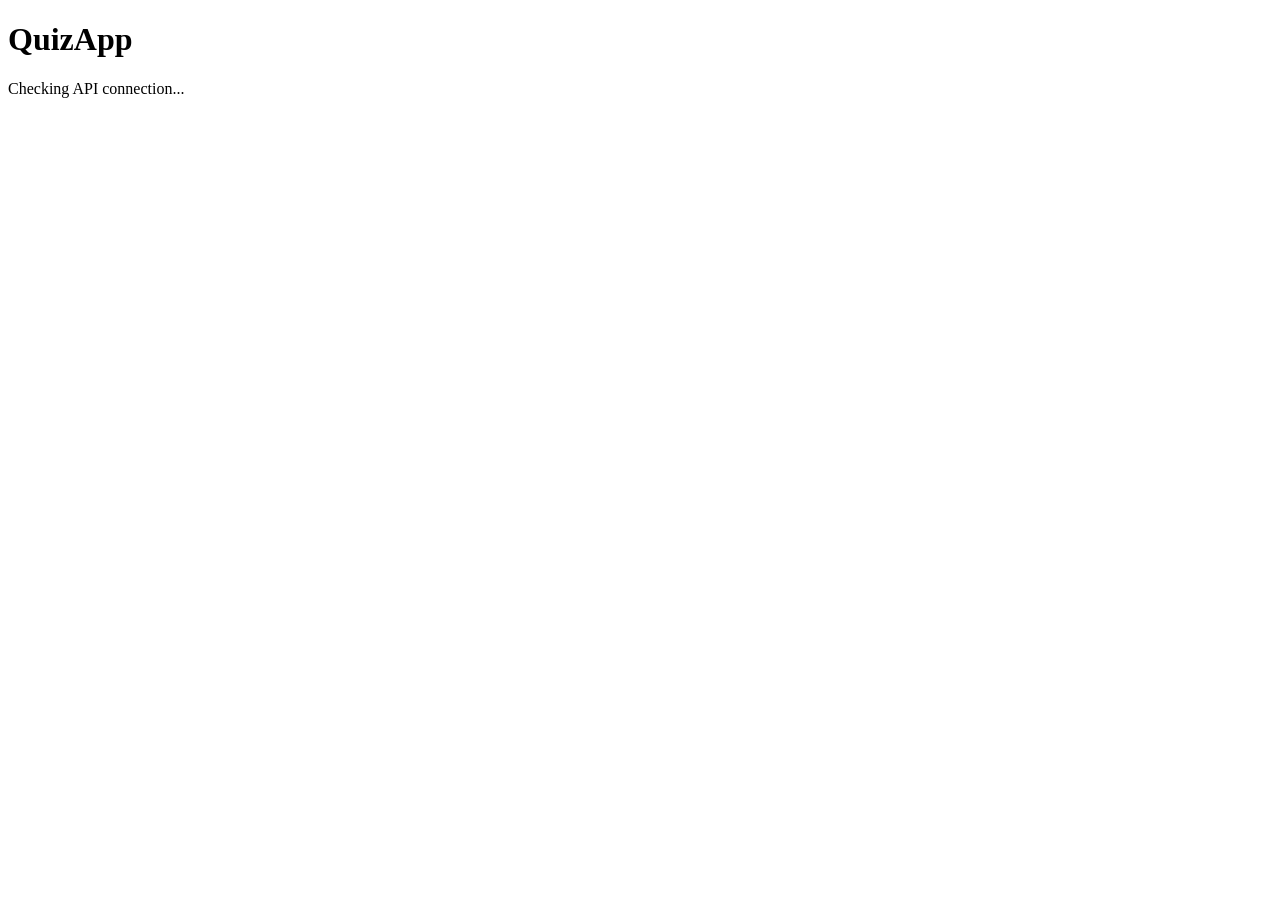
==== static/index.html @ d95923f0 "feat: serve frontend as static files from FastAPI" ====
<!doctype html>
<html lang="en">
<head>
  <meta charset="utf-8" />
  <meta name="viewport" content="width=device-width, initial-scale=1" />
  <title>QuizApp</title>
  <link rel="stylesheet" href="/style.css" />
</head>
<body>
  <h1>QuizApp</h1>
  <p id="status">Checking API connection...</p>

  <script src="/app.js"></script>
</body>
</html>
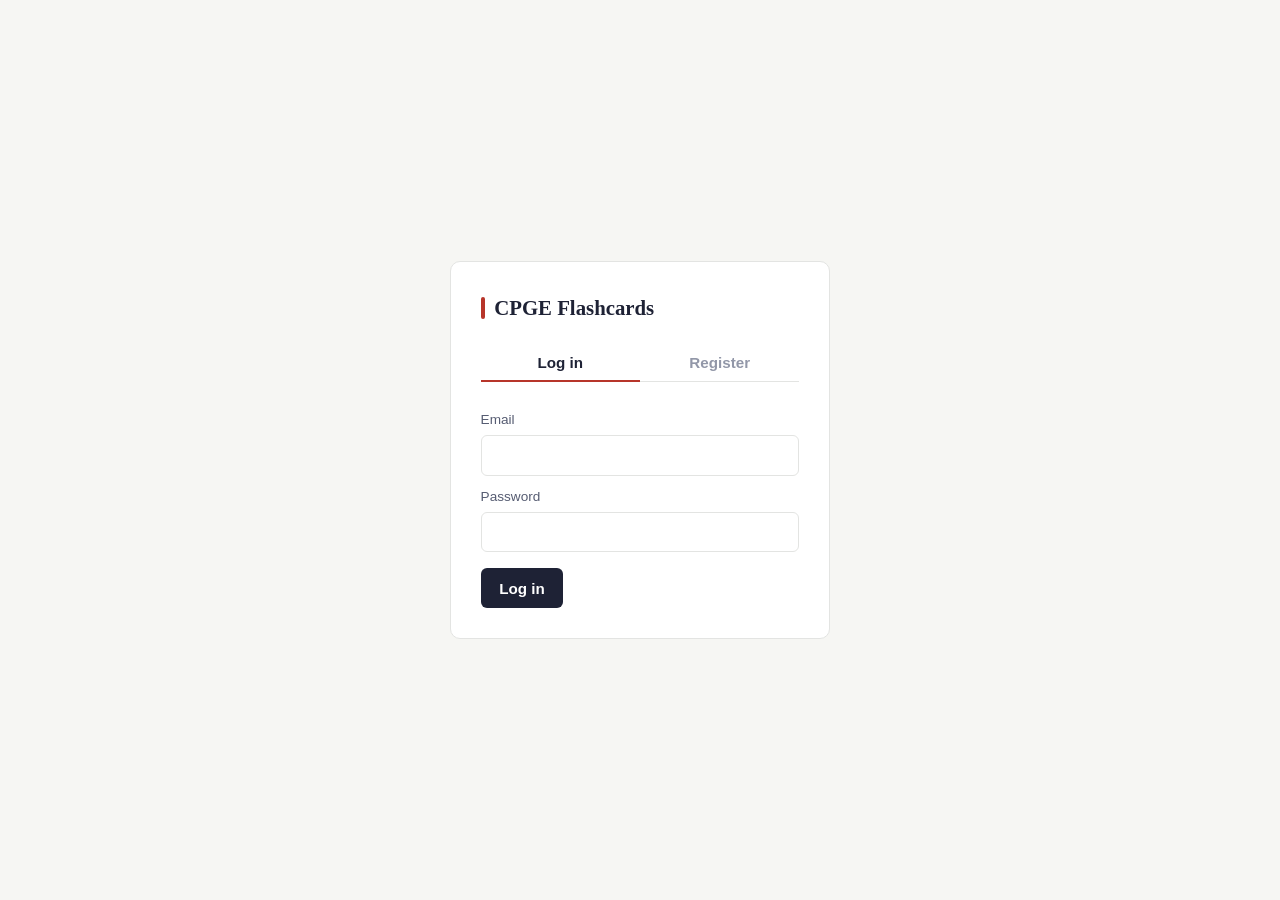
==== commit dc707b4e: "feat: add complete frontend (auth, dashboard, deck/card management, study mode)" ====
--- a/static/index.html
+++ b/static/index.html
@@ -1,15 +1,51 @@
-<!doctype html>
+<!DOCTYPE html>
 <html lang="en">
 <head>
-  <meta charset="utf-8" />
-  <meta name="viewport" content="width=device-width, initial-scale=1" />
-  <title>QuizApp</title>
-  <link rel="stylesheet" href="/style.css" />
+  <meta charset="UTF-8">
+  <meta name="viewport" content="width=device-width, initial-scale=1.0">
+  <meta name="theme-color" content="#1e2235">
+  <title>CPGE Flashcards -- Log in</title>
+  <link rel="stylesheet" href="style.css">
 </head>
 <body>
-  <h1>QuizApp</h1>
-  <p id="status">Checking API connection...</p>
 
-  <script src="/app.js"></script>
+  <div class="auth-page">
+    <div class="auth-card">
+      <h1 class="app-title">CPGE Flashcards</h1>
+
+      <div class="tabs">
+        <button type="button" class="tab-btn active" id="tab-login">Log in</button>
+        <button type="button" class="tab-btn" id="tab-register">Register</button>
+      </div>
+
+      <div id="error-box" class="error-box hidden"></div>
+
+      <form id="login-form" class="auth-form">
+        <label for="login-email">Email</label>
+        <input type="email" id="login-email" required autocomplete="username">
+
+        <label for="login-password">Password</label>
+        <input type="password" id="login-password" required autocomplete="current-password">
+
+        <button type="submit" class="btn btn-primary" id="login-submit">Log in</button>
+      </form>
+
+      <form id="register-form" class="auth-form hidden">
+        <label for="register-name">Full name (optional)</label>
+        <input type="text" id="register-name" autocomplete="name">
+
+        <label for="register-email">Email</label>
+        <input type="email" id="register-email" required autocomplete="username">
+
+        <label for="register-password">Password</label>
+        <input type="password" id="register-password" required autocomplete="new-password" minlength="6">
+
+        <button type="submit" class="btn btn-primary" id="register-submit">Create account</button>
+      </form>
+    </div>
+  </div>
+
+  <script src="api.js"></script>
+  <script src="auth.js"></script>
 </body>
-</html>+</html>
--- a/static/style.css
+++ b/static/style.css
@@ -0,0 +1,735 @@
+/* ===================================================================
+   CPGE Flashcards -- stylesheet
+   A quiet, paper-inspired palette with the motion concentrated in a
+   few places that actually mean something: flipping a card, opening
+   an edit form, confirming something just changed.
+   =================================================================== */
+
+:root {
+  --paper: #f6f6f3;
+  --paper-card: #ffffff;
+
+  --ink: #1e2235;
+  --ink-soft: #565c72;
+  --ink-faint: #9297a8;
+
+  --border: #e3e4e2;
+  --hover-bg: #eef0eb;
+
+  --red: #b7352a;
+  --red-dark: #8f2a21;
+  --red-bg: #fbeae8;
+
+  --green: #2f6b4f;
+  --green-bg: #e7f2ec;
+
+  --radius-sm: 6px;
+  --radius: 10px;
+
+  --shadow-card: 0 14px 34px rgba(30, 34, 53, 0.16);
+
+  --font-serif: "Iowan Old Style", "Palatino Linotype", Palatino, "Book Antiqua", Georgia, serif;
+  --font-sans: -apple-system, BlinkMacSystemFont, "Segoe UI", Roboto, "Helvetica Neue", Arial, sans-serif;
+
+  --ease: cubic-bezier(0.4, 0.2, 0.2, 1);
+}
+
+@media (prefers-reduced-motion: reduce) {
+  * {
+    animation-duration: 0.001ms !important;
+    animation-iteration-count: 1 !important;
+    transition-duration: 0.001ms !important;
+  }
+}
+
+* {
+  box-sizing: border-box;
+}
+
+html {
+  -webkit-text-size-adjust: 100%;
+}
+
+body {
+  margin: 0;
+  font-family: var(--font-sans);
+  background: var(--paper);
+  color: var(--ink);
+  line-height: 1.55;
+  -webkit-font-smoothing: antialiased;
+  animation: pageFade 0.3s ease;
+}
+
+@keyframes pageFade {
+  from { opacity: 0; }
+  to { opacity: 1; }
+}
+
+h1, h2, h3 {
+  font-family: var(--font-serif);
+  font-weight: 600;
+  margin: 0 0 0.5rem 0;
+  color: var(--ink);
+}
+
+p {
+  margin: 0 0 0.75rem 0;
+}
+
+a {
+  color: var(--ink);
+}
+
+.hidden {
+  display: none !important;
+}
+
+.muted {
+  color: var(--ink-faint);
+}
+
+:focus-visible {
+  outline: 2px solid var(--red);
+  outline-offset: 2px;
+}
+
+/* ---------------------------------------------------------------
+   Reusable entrance animations
+   --------------------------------------------------------------- */
+
+@keyframes fadeInUp {
+  from { opacity: 0; transform: translateY(8px); }
+  to { opacity: 1; transform: translateY(0); }
+}
+
+@keyframes fadeOutDown {
+  to { opacity: 0; transform: translateY(6px); }
+}
+
+.anim-fade-in {
+  animation: fadeInUp 0.22s var(--ease) both;
+}
+
+.anim-fade-out {
+  animation: fadeOutDown 0.15s var(--ease) both;
+}
+
+/* A brief, quiet highlight for a row that was just created or edited --
+   feedback that answers the action that caused it, not decoration. */
+@keyframes flashAdd {
+  0% { background-color: rgba(183, 53, 42, 0.1); }
+  100% { background-color: transparent; }
+}
+
+@keyframes flashUpdate {
+  0% { background-color: rgba(47, 107, 79, 0.12); }
+  100% { background-color: transparent; }
+}
+
+.just-added {
+  animation: flashAdd 1s ease;
+}
+
+.just-updated {
+  animation: flashUpdate 1s ease;
+}
+
+/* ---------------------------------------------------------------
+   Buttons
+   --------------------------------------------------------------- */
+
+.btn {
+  font-family: var(--font-sans);
+  font-size: 0.95rem;
+  font-weight: 600;
+  padding: 0.65rem 1.1rem;
+  border-radius: var(--radius-sm);
+  border: 1px solid transparent;
+  cursor: pointer;
+  transition: transform 0.08s ease, background 0.15s ease, opacity 0.15s ease, border-color 0.15s ease;
+  white-space: nowrap;
+}
+
+.btn:active {
+  transform: scale(0.97);
+}
+
+.btn:disabled {
+  opacity: 0.5;
+  cursor: not-allowed;
+  transform: none;
+}
+
+.btn-primary {
+  background: var(--ink);
+  color: #fff;
+}
+
+.btn-primary:hover:not(:disabled) {
+  background: #2b3050;
+}
+
+.btn-secondary {
+  background: transparent;
+  color: var(--ink);
+  border-color: var(--border);
+}
+
+.btn-secondary:hover:not(:disabled) {
+  background: var(--hover-bg);
+}
+
+.btn-ghost {
+  background: transparent;
+  color: var(--ink-soft);
+  border-color: transparent;
+  padding: 0.5rem 0.75rem;
+}
+
+.btn-ghost:hover:not(:disabled) {
+  color: var(--ink);
+}
+
+.btn-danger {
+  background: transparent;
+  color: var(--red-dark);
+  border-color: var(--red-bg);
+}
+
+.btn-danger:hover:not(:disabled) {
+  background: var(--red-bg);
+}
+
+.btn-lg {
+  padding: 0.85rem 1.75rem;
+  font-size: 1.05rem;
+}
+
+.btn-sm {
+  padding: 0.4rem 0.7rem;
+  font-size: 0.85rem;
+}
+
+.back-btn {
+  text-decoration: none;
+  display: inline-flex;
+  align-items: center;
+}
+
+/* ---------------------------------------------------------------
+   Forms
+   --------------------------------------------------------------- */
+
+label {
+  display: block;
+  font-size: 0.85rem;
+  color: var(--ink-soft);
+  margin: 0.6rem 0 0.3rem 0;
+}
+
+input[type="text"],
+input[type="email"],
+input[type="password"],
+textarea {
+  width: 100%;
+  font-family: var(--font-sans);
+  font-size: 1rem;
+  padding: 0.65rem 0.75rem;
+  border: 1px solid var(--border);
+  border-radius: var(--radius-sm);
+  background: #fff;
+  color: var(--ink);
+  transition: border-color 0.15s ease;
+}
+
+input:focus,
+textarea:focus {
+  outline: 2px solid var(--red);
+  outline-offset: 1px;
+  border-color: var(--red);
+}
+
+textarea {
+  resize: vertical;
+  font-family: inherit;
+}
+
+.auth-form,
+.stacked-form {
+  display: flex;
+  flex-direction: column;
+}
+
+.auth-form .btn,
+.stacked-form .btn {
+  margin-top: 1rem;
+  align-self: flex-start;
+}
+
+.inline-form {
+  display: flex;
+  flex-wrap: wrap;
+  gap: 0.6rem;
+  margin-top: 0.75rem;
+}
+
+.inline-form input {
+  flex: 1 1 200px;
+}
+
+.form-row-buttons {
+  display: flex;
+  gap: 0.6rem;
+  margin-top: 0.6rem;
+}
+
+/* Smooth open/close for edit forms -- a CSS grid trick that animates
+   to and from "auto" height without any JS measuring. */
+.collapsible {
+  display: grid;
+  grid-template-rows: 0fr;
+  transition: grid-template-rows 0.28s var(--ease);
+}
+
+.collapsible.open {
+  grid-template-rows: 1fr;
+}
+
+.collapsible-inner {
+  overflow: hidden;
+  min-height: 0;
+}
+
+.collapsible-inner > .inline-form,
+.collapsible-inner > .stacked-form {
+  padding-top: 0.75rem;
+}
+
+/* ---------------------------------------------------------------
+   Error / message boxes
+   --------------------------------------------------------------- */
+
+.error-box {
+  background: var(--red-bg);
+  color: var(--red-dark);
+  border-left: 3px solid var(--red);
+  padding: 0.65rem 0.9rem;
+  border-radius: var(--radius-sm);
+  font-size: 0.9rem;
+  margin: 0.75rem 0;
+}
+
+/* ---------------------------------------------------------------
+   Shell / layout
+   --------------------------------------------------------------- */
+
+.topbar {
+  display: flex;
+  align-items: center;
+  justify-content: space-between;
+  gap: 0.75rem;
+  padding: 0.9rem 1.1rem;
+  background: var(--paper-card);
+  border-bottom: 1px solid var(--border);
+  position: sticky;
+  top: 0;
+  z-index: 10;
+}
+
+.topbar-right {
+  display: flex;
+  align-items: center;
+  gap: 0.75rem;
+}
+
+.brand {
+  font-family: var(--font-serif);
+  font-size: 1.15rem;
+  font-weight: 600;
+  color: var(--ink);
+  display: flex;
+  align-items: center;
+  gap: 0.55rem;
+  white-space: nowrap;
+  overflow: hidden;
+  text-overflow: ellipsis;
+}
+
+.brand::before {
+  content: "";
+  display: inline-block;
+  width: 4px;
+  height: 1.2em;
+  background: var(--red);
+  border-radius: 2px;
+  flex-shrink: 0;
+}
+
+.user-greeting {
+  color: var(--ink-soft);
+  font-size: 0.9rem;
+  display: none;
+}
+
+.container {
+  max-width: 640px;
+  margin: 0 auto;
+  padding: 1.4rem 1.1rem 3rem 1.1rem;
+}
+
+.panel {
+  background: var(--paper-card);
+  border: 1px solid var(--border);
+  border-radius: var(--radius);
+  padding: 1.25rem 1.3rem;
+  margin-bottom: 1.4rem;
+}
+
+.panel h2 {
+  font-size: 1.05rem;
+}
+
+@media (min-width: 640px) {
+  .user-greeting {
+    display: inline;
+  }
+}
+
+/* ---------------------------------------------------------------
+   Auth page
+   --------------------------------------------------------------- */
+
+.auth-page {
+  min-height: 100vh;
+  display: flex;
+  align-items: center;
+  justify-content: center;
+  padding: 1.5rem;
+}
+
+.auth-card {
+  background: var(--paper-card);
+  border: 1px solid var(--border);
+  border-radius: var(--radius);
+  padding: 1.85rem;
+  width: 100%;
+  max-width: 380px;
+}
+
+.app-title {
+  font-size: 1.3rem;
+  margin-bottom: 1.25rem;
+  display: flex;
+  align-items: center;
+  gap: 0.6rem;
+}
+
+.app-title::before {
+  content: "";
+  display: inline-block;
+  width: 4px;
+  height: 1.1em;
+  background: var(--red);
+  border-radius: 2px;
+}
+
+.tabs {
+  display: flex;
+  border-bottom: 1px solid var(--border);
+  margin-bottom: 1.1rem;
+}
+
+.tab-btn {
+  flex: 1;
+  background: none;
+  border: none;
+  padding: 0.6rem 0.4rem;
+  font-family: var(--font-sans);
+  font-size: 0.95rem;
+  font-weight: 600;
+  color: var(--ink-faint);
+  cursor: pointer;
+  border-bottom: 2px solid transparent;
+  margin-bottom: -1px;
+  transition: color 0.15s ease, border-color 0.15s ease;
+}
+
+.tab-btn.active {
+  color: var(--ink);
+  border-bottom-color: var(--red);
+}
+
+.auth-form {
+  position: relative;
+}
+
+/* ---------------------------------------------------------------
+   Dashboard: deck list
+   --------------------------------------------------------------- */
+
+.deck-grid {
+  display: flex;
+  flex-direction: column;
+}
+
+.deck-card {
+  display: block;
+  text-decoration: none;
+  color: inherit;
+  padding: 0.9rem 0.3rem;
+  border-bottom: 1px solid var(--border);
+  border-radius: var(--radius-sm);
+  transition: background 0.15s ease, transform 0.15s ease;
+}
+
+.deck-card:last-child {
+  border-bottom: none;
+}
+
+.deck-card:hover,
+.deck-card:focus-visible {
+  background: var(--hover-bg);
+  transform: translateX(4px);
+}
+
+.deck-card h3 {
+  font-size: 1.05rem;
+  margin-bottom: 0.2rem;
+}
+
+.deck-card p {
+  font-size: 0.9rem;
+  color: var(--ink-soft);
+  margin-bottom: 0.3rem;
+}
+
+.deck-meta {
+  font-size: 0.78rem;
+  color: var(--ink-faint);
+}
+
+.pagination {
+  display: flex;
+  align-items: center;
+  justify-content: space-between;
+  margin-top: 1rem;
+  padding-top: 0.9rem;
+  border-top: 1px solid var(--border);
+}
+
+.page-info {
+  font-size: 0.85rem;
+  color: var(--ink-soft);
+}
+
+/* ---------------------------------------------------------------
+   Deck view
+   --------------------------------------------------------------- */
+
+.deck-header {
+  display: flex;
+  flex-wrap: wrap;
+  justify-content: space-between;
+  align-items: flex-start;
+  gap: 0.75rem;
+  border-radius: var(--radius-sm);
+}
+
+.deck-header h2 {
+  font-size: 1.3rem;
+  word-break: break-word;
+}
+
+.deck-actions {
+  display: flex;
+  flex-wrap: wrap;
+  gap: 0.5rem;
+}
+
+.cards-list {
+  display: flex;
+  flex-direction: column;
+}
+
+.card-item {
+  border-bottom: 1px solid var(--border);
+  border-radius: var(--radius-sm);
+  transition: background 0.15s ease;
+}
+
+.card-item:last-child {
+  border-bottom: none;
+}
+
+.card-view {
+  padding: 0.85rem 0.3rem;
+}
+
+.card-field {
+  font-size: 0.95rem;
+  margin-bottom: 0.3rem;
+  word-break: break-word;
+}
+
+.card-label {
+  color: var(--ink-faint);
+  font-size: 0.8rem;
+  margin-right: 0.3rem;
+}
+
+.card-q {
+  font-family: var(--font-serif);
+}
+
+.card-item-actions {
+  display: flex;
+  gap: 0.5rem;
+  margin-top: 0.5rem;
+}
+
+.card-edit-form label {
+  margin-top: 0.5rem;
+}
+
+/* ---------------------------------------------------------------
+   Study mode -- the one place personality and motion get to lead
+   --------------------------------------------------------------- */
+
+.study-container {
+  max-width: 560px;
+}
+
+.study-progress {
+  margin: 0.5rem 0 1.5rem 0;
+}
+
+.progress-bar {
+  height: 5px;
+  background: var(--border);
+  border-radius: 3px;
+  overflow: hidden;
+}
+
+.progress-fill {
+  height: 100%;
+  background: var(--red);
+  width: 0%;
+  transition: width 0.3s var(--ease);
+}
+
+.progress-text {
+  display: block;
+  font-size: 0.82rem;
+  color: var(--ink-faint);
+  margin-top: 0.4rem;
+}
+
+.study-card {
+  perspective: 1600px;
+  margin-bottom: 1.75rem;
+}
+
+.study-card-inner {
+  position: relative;
+  width: 100%;
+  min-height: 240px;
+  transform-style: preserve-3d;
+  transition: transform 0.4s var(--ease);
+}
+
+.study-card-inner.flipped {
+  transform: rotateY(180deg);
+}
+
+.study-face {
+  position: absolute;
+  inset: 0;
+  backface-visibility: hidden;
+  -webkit-backface-visibility: hidden;
+  background: var(--paper-card);
+  border: 1px solid var(--border);
+  border-radius: var(--radius);
+  box-shadow: var(--shadow-card);
+  padding: 2rem 1.75rem;
+  display: flex;
+  flex-direction: column;
+  justify-content: center;
+  overflow-y: auto;
+}
+
+.study-face-front {
+  border-left: 3px solid var(--red);
+}
+
+.study-face-back {
+  transform: rotateY(180deg);
+  border-left: 3px solid var(--green);
+}
+
+.study-card-label {
+  font-size: 0.78rem;
+  color: var(--ink-faint);
+  margin-bottom: 0.5rem;
+}
+
+.study-card-text {
+  font-family: var(--font-serif);
+  font-size: 1.4rem;
+  line-height: 1.55;
+  color: var(--ink);
+  word-break: break-word;
+  white-space: pre-wrap;
+}
+
+.study-controls {
+  display: flex;
+  justify-content: center;
+}
+
+.study-controls .btn {
+  width: 100%;
+  max-width: 320px;
+}
+
+.empty-state {
+  text-align: center;
+  padding: 2.5rem 1rem;
+}
+
+.empty-state h2 {
+  font-size: 1.3rem;
+}
+
+.empty-state .form-row-buttons {
+  justify-content: center;
+}
+
+#study-empty:not(.hidden),
+#study-complete:not(.hidden) {
+  animation: fadeInUp 0.4s var(--ease) both;
+}
+
+#study-complete h2::before {
+  content: "";
+  display: inline-block;
+  width: 10px;
+  height: 10px;
+  border-radius: 50%;
+  background: var(--green);
+  margin-right: 0.5rem;
+  vertical-align: middle;
+}
+
+/* ---------------------------------------------------------------
+   Small screens
+   --------------------------------------------------------------- */
+
+@media (max-width: 380px) {
+  .deck-actions .btn {
+    flex: 1 1 auto;
+  }
+
+  .study-face {
+    padding: 1.5rem 1.25rem;
+  }
+}
